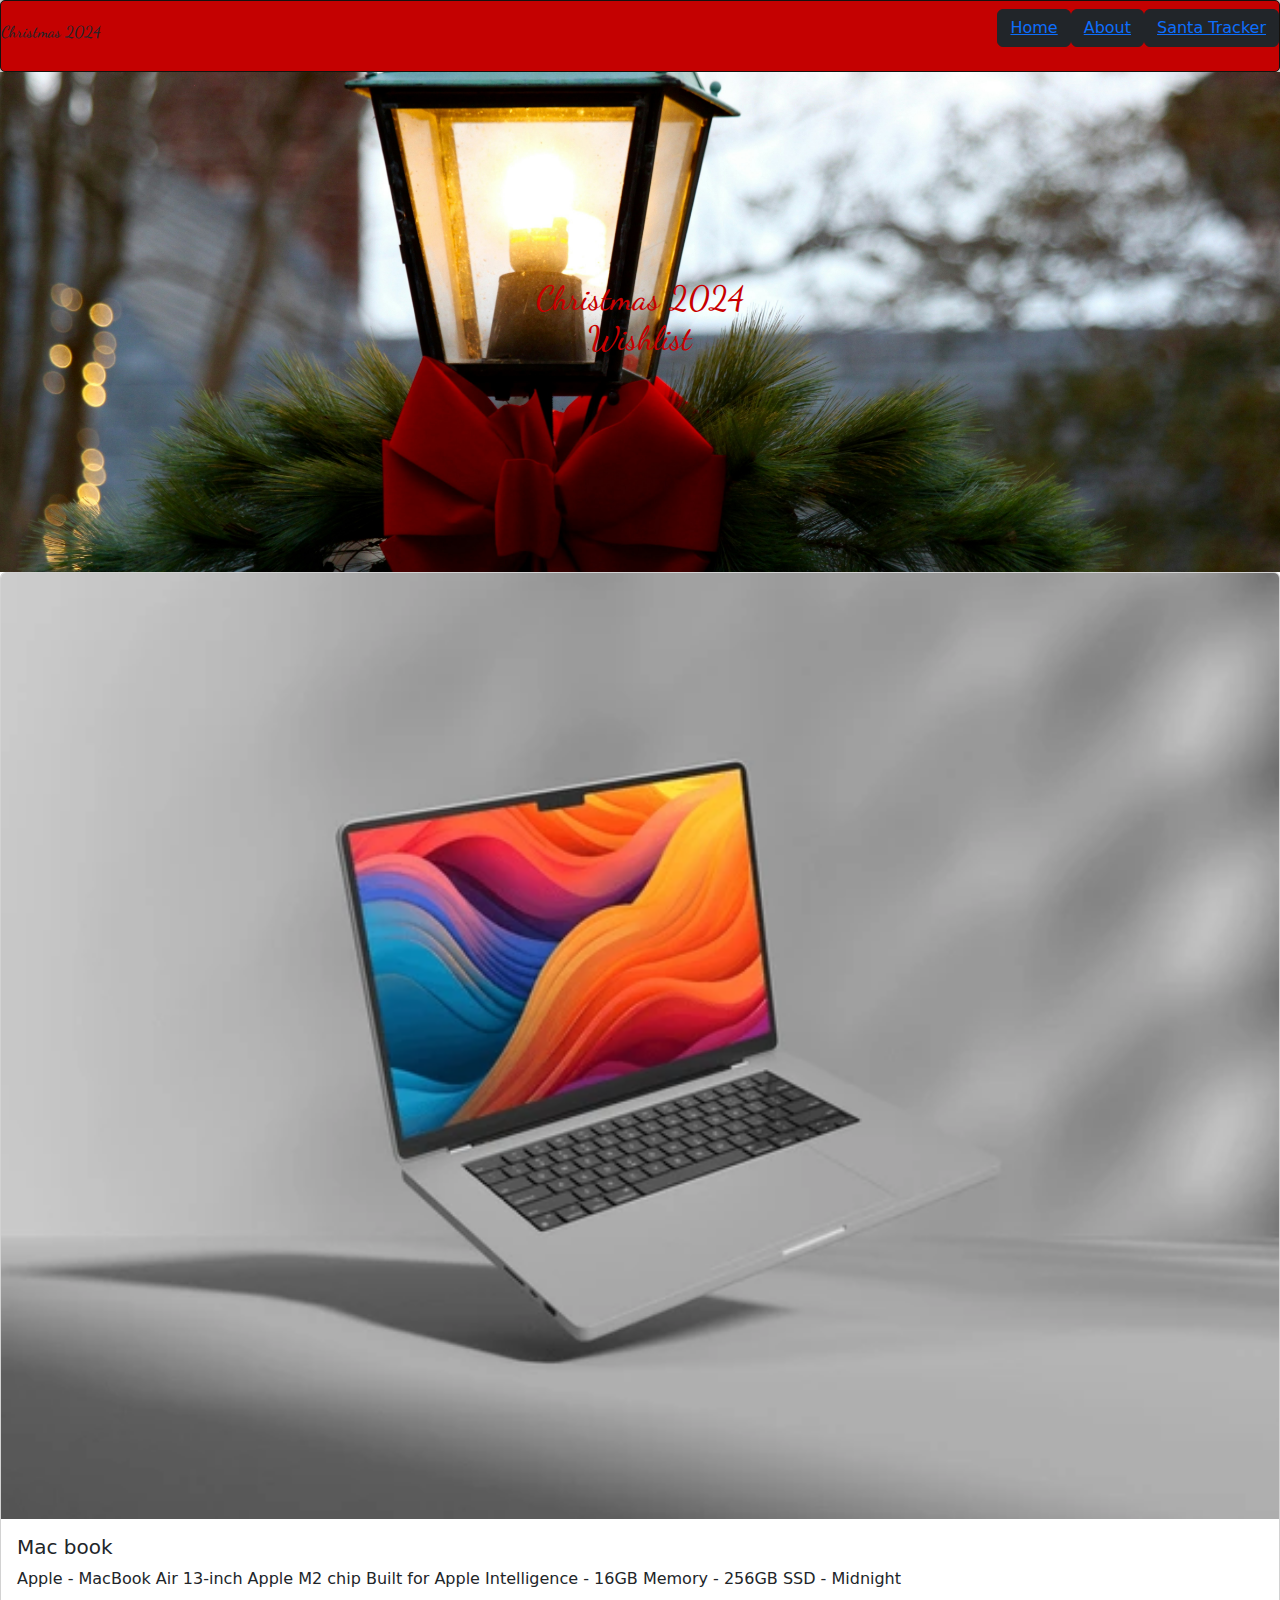
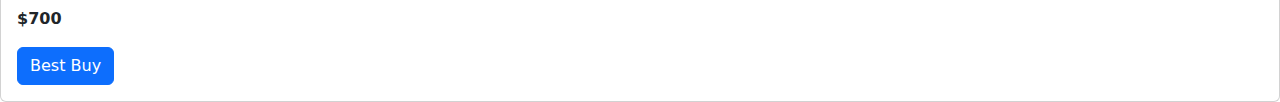
==== item1.html @ fcead488 "closer to finish" ====
<!DOCTYPE html>
<html lang="en">
    <head>
        <meta charset="utf-8">
        <meta name="viewport" content=""width=device-width, initial-scale="1.0">
        <!--bootstrap css-->
        <link href="https://cdn.jsdelivr.net/npm/bootstrap@5.3.3/dist/css/bootstrap.min.css" rel="stylesheet" integrity="sha384-QWTKZyjpPEjISv5WaRU9OFeRpok6YctnYmDr5pNlyT2bRjXh0JMhjY6hW+ALEwIH" crossorigin="anonymous">
        <!--bootstrap javasript-->
        <script src="https://cdn.jsdelivr.net/npm/bootstrap@5.3.3/dist/js/bootstrap.bundle.min.js" integrity="sha384-YvpcrYf0tY3lHB60NNkmXc5s9fDVZLESaAA55NDzOxhy9GkcIdslK1eN7N6jIeHz" crossorigin="anonymous"></script>
        <!--custom CSS-->
        <link rel="stylesheet" href="styles.css">
        <title> Christmas List 2024 || Jonathan Robinson</title>
        <link rel ="stylesheet" href="styles.css">
    </head>
    <body>
        <header class="header">
            <h1 class="logo">Christmas 2024</h1>
            <nav class="main-nav" id="main-nav">
                <ul class="main-nav" id="padding">
                <button class="btn btn-dark"><a href="index.html"> Home</a></button>
                <button class="btn btn-dark"><a href="about.html"> About</button></a>
                 <button class="btn btn-dark"> <a href="https://santatracker.google.com/"> Santa Tracker</a></button>
                </ul>
                </nav>
        </header>
       <div id="hero" class="hero">
        <h2 class="hero-title">
                Christmas 2024 
                <br>
                Wishlist

        </h2>
        </div>
        <div class="card-group">
            <div class="card">
              <img src="images/macbook-pro-2023-m2-chip-600nw-2328203513.webp" class="card-img-top" alt="...">
              <div class="card-body">
                <h5 class="card-title lobster">Mac book</h5>
                <p class="card-text cinzel">Apple - MacBook Air 13-inch Apple M2 chip Built for Apple Intelligence - 16GB Memory - 256GB SSD - Midnight </p>
                <P><strong>$700</strong></P>
                <p class="card-text"><small class="text-body-secondary"><a href="https://www.bestbuy.com/site/apple-macbook-air-13-inch-apple-m2-chip-built-for-apple-intelligence-16gb-memory-256gb-ssd-midnight/6602763.p?skuId=6602763" class="btn btn-primary">Best Buy</a></small></p>
              </div>
            </div>
            </html>
---- styles.css ----
@import url('https://fonts.googleapis.com/css2?family=Dancing+Script:wght@500&display=swap');

/******** fonts ********/ 
.logo{
    font-family: "Dancing Script", cursive;
  font-optical-sizing: auto;
  font-weight: 500;
  font-style: normal;
  font-size :100%;
  
}
.header{
    padding-top: .5em;
    padding-bottom: .5em;
    border: 1px solid #13120f;
    background-color:#c40101;
    box-shadow: 0px 0px 14px 0px rgb(0,0,0,0.75);
    border-radius: 5px;
}
#hero{
    background-image: url(images/josh-harrison-jY_fTS7ZE98-unsplash.jpg);
    background-repeat: no-repeat;
    background-size: cover;
    min-height:500px;
    background-position-y: center;
    background-position-x: center;
}
.hero{
    display: flex;
    align-items: center;
    justify-content: center;
}
.hero h2{
    color:rgb(200, 0, 0);
    text-align: center;

button{
    padding:200px;
}
}
.hero-title {
    font-family: "Dancing Script", cursive;
  font-optical-sizing: auto;
  font-weight: 500;
  font-style: normal;
  font-size: larger;
}


.two h2,
.two p {
    font-family: "Henny Penny", system-ui;
  font-size:large

}

.block_one {
    display:flex;

}
.two{
    padding:10%
}
.four p {
    color:#bf3100;
    font-family: "Flavors", serif;
  font-weight: 400;
  font-style: normal;
  font-size:x-large;
  
}
.five p{
    color:#13120F;
    font-family: "Jolly Lodger", serif;
  font-weight: 400;
  font-style: normal;
  font-size:xx-large;
  background-color: #2a4454aa;
  padding: 1%;
  
}
.seven p{
    color:#2a4454;
    font-family: "Nosifer", serif;
    font-weight: 400;
    font-style: normal;
    font-size:large;
    padding: 1%;
}
/*------ Responsive images ------*/

img {
    width:100%;
}
/*------ end Responsive images ------*/
/*=====================================
        CSS GRID RULES
=====================================*/



/*------ Tablet media Query ------*/
@media screen and (min-width:769px) {
.header,
.main-nav{
    display: flex;
}
.header{
    flex-direction: column;
    align-items: center;
    .header{
        width:80%;
        margin: 0 auto;
        max-width: 1150px;
    }
}
}
#hero {
    min-height:500px;
}
.hero h2 {
    font-size:2.1rem;
}
.container {
    grid-template-columns: 1fr 1fr ;
    grid-auto-rows: minmax(100px, auto);
}

/*------ End of tablet media query ------*/


/*------ Desktop media query ------*/
@media screen and (min-width: 1025px){
    .header{
        flex-direction: row;
        justify-content: space-between;
    }
}
.container{
    grid-template-columns:1fr 1fr 1fr;
}

/*------ End desktop media query ------*/

/*------ Large display media query ------*/
@media screen and (min-width: 1850px){
    .header{
        flex-direction: row;
        justify-content: space-between;
    }
}
/*------ End Large display media query ------*/

footer {
    margin-top: 0;
    background-color: #bf3000;
    font-family: "Nosifer", sans-serif;
    font-weight: 400;
    font-style: normal;
    background-image: url(images/beth-teutschmann-ed5KySP1tfQ-unsplash.jpg);
    background-repeat: no-repeat;
    background-size: cover;
    background-position-x:center;
    background-position-y:center;
    color:white;
    min-height: 300px
}

.copy{
    width: 200px;   
    text-align: center; 
    float: right;
    position: relative;
    top: 20px;
    right: 100px;
}
---- styles.css ----
@import url('https://fonts.googleapis.com/css2?family=Dancing+Script:wght@500&display=swap');

/******** fonts ********/ 
.logo{
    font-family: "Dancing Script", cursive;
  font-optical-sizing: auto;
  font-weight: 500;
  font-style: normal;
  font-size :100%;
  
}
.header{
    padding-top: .5em;
    padding-bottom: .5em;
    border: 1px solid #13120f;
    background-color:#c40101;
    box-shadow: 0px 0px 14px 0px rgb(0,0,0,0.75);
    border-radius: 5px;
}
#hero{
    background-image: url(images/josh-harrison-jY_fTS7ZE98-unsplash.jpg);
    background-repeat: no-repeat;
    background-size: cover;
    min-height:500px;
    background-position-y: center;
    background-position-x: center;
}
.hero{
    display: flex;
    align-items: center;
    justify-content: center;
}
.hero h2{
    color:rgb(200, 0, 0);
    text-align: center;

button{
    padding:200px;
}
}
.hero-title {
    font-family: "Dancing Script", cursive;
  font-optical-sizing: auto;
  font-weight: 500;
  font-style: normal;
  font-size: larger;
}


.two h2,
.two p {
    font-family: "Henny Penny", system-ui;
  font-size:large

}

.block_one {
    display:flex;

}
.two{
    padding:10%
}
.four p {
    color:#bf3100;
    font-family: "Flavors", serif;
  font-weight: 400;
  font-style: normal;
  font-size:x-large;
  
}
.five p{
    color:#13120F;
    font-family: "Jolly Lodger", serif;
  font-weight: 400;
  font-style: normal;
  font-size:xx-large;
  background-color: #2a4454aa;
  padding: 1%;
  
}
.seven p{
    color:#2a4454;
    font-family: "Nosifer", serif;
    font-weight: 400;
    font-style: normal;
    font-size:large;
    padding: 1%;
}
/*------ Responsive images ------*/

img {
    width:100%;
}
/*------ end Responsive images ------*/
/*=====================================
        CSS GRID RULES
=====================================*/



/*------ Tablet media Query ------*/
@media screen and (min-width:769px) {
.header,
.main-nav{
    display: flex;
}
.header{
    flex-direction: column;
    align-items: center;
    .header{
        width:80%;
        margin: 0 auto;
        max-width: 1150px;
    }
}
}
#hero {
    min-height:500px;
}
.hero h2 {
    font-size:2.1rem;
}
.container {
    grid-template-columns: 1fr 1fr ;
    grid-auto-rows: minmax(100px, auto);
}

/*------ End of tablet media query ------*/


/*------ Desktop media query ------*/
@media screen and (min-width: 1025px){
    .header{
        flex-direction: row;
        justify-content: space-between;
    }
}
.container{
    grid-template-columns:1fr 1fr 1fr;
}

/*------ End desktop media query ------*/

/*------ Large display media query ------*/
@media screen and (min-width: 1850px){
    .header{
        flex-direction: row;
        justify-content: space-between;
    }
}
/*------ End Large display media query ------*/

footer {
    margin-top: 0;
    background-color: #bf3000;
    font-family: "Nosifer", sans-serif;
    font-weight: 400;
    font-style: normal;
    background-image: url(images/beth-teutschmann-ed5KySP1tfQ-unsplash.jpg);
    background-repeat: no-repeat;
    background-size: cover;
    background-position-x:center;
    background-position-y:center;
    color:white;
    min-height: 300px
}

.copy{
    width: 200px;   
    text-align: center; 
    float: right;
    position: relative;
    top: 20px;
    right: 100px;
}
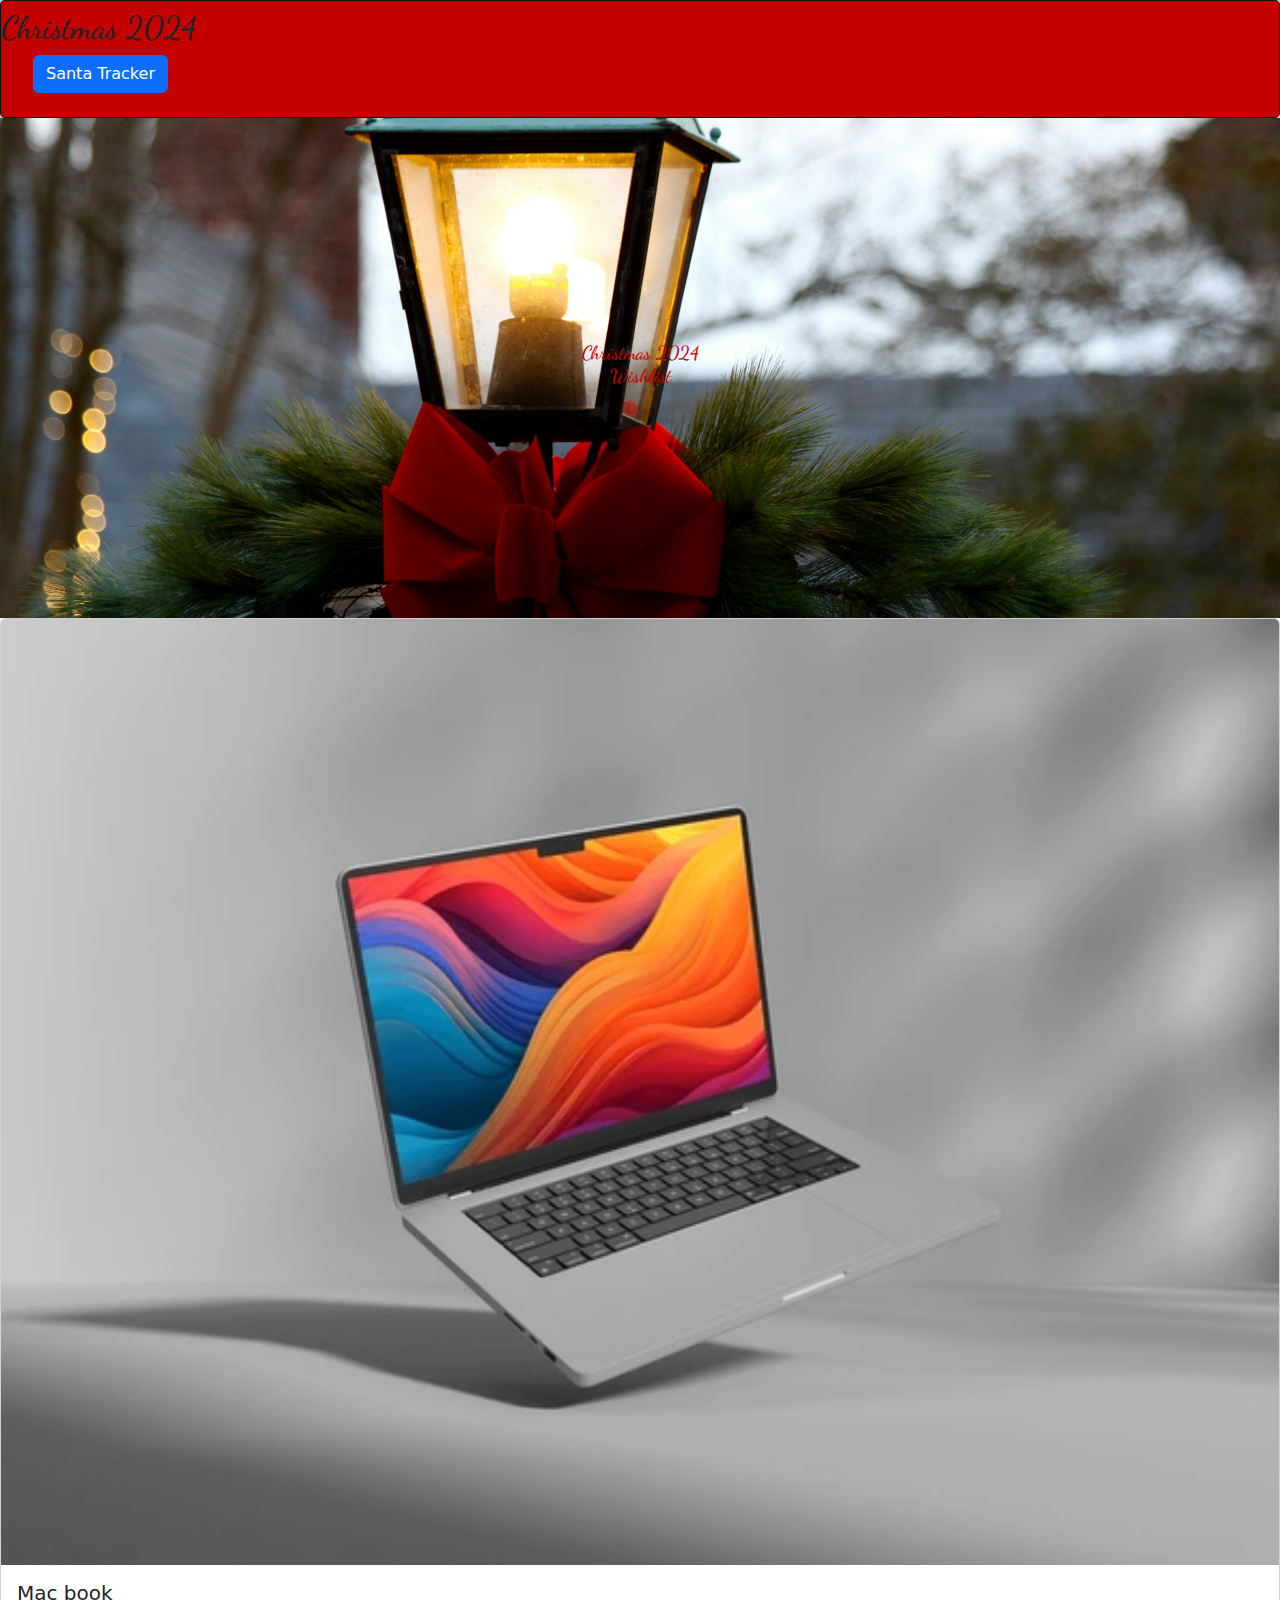
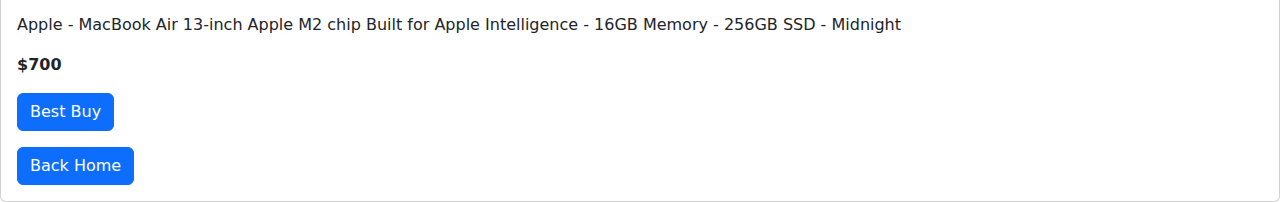
==== commit d9db135f: "finish" ====
--- a/item1.html
+++ b/item1.html
@@ -17,9 +17,7 @@
             <h1 class="logo">Christmas 2024</h1>
             <nav class="main-nav" id="main-nav">
                 <ul class="main-nav" id="padding">
-                <button class="btn btn-dark"><a href="index.html"> Home</a></button>
-                <button class="btn btn-dark"><a href="about.html"> About</button></a>
-                 <button class="btn btn-dark"> <a href="https://santatracker.google.com/"> Santa Tracker</a></button>
+                  <p class="card-text"><small class="text-body-secondary"><a href="https://www.noradsanta.org/en/" target="_blank" class="btn btn-primary">Santa Tracker</a></small></p>
                 </ul>
                 </nav>
         </header>
@@ -39,6 +37,7 @@
                 <p class="card-text cinzel">Apple - MacBook Air 13-inch Apple M2 chip Built for Apple Intelligence - 16GB Memory - 256GB SSD - Midnight </p>
                 <P><strong>$700</strong></P>
                 <p class="card-text"><small class="text-body-secondary"><a href="https://www.bestbuy.com/site/apple-macbook-air-13-inch-apple-m2-chip-built-for-apple-intelligence-16gb-memory-256gb-ssd-midnight/6602763.p?skuId=6602763" class="btn btn-primary">Best Buy</a></small></p>
+                <p class="card-text"><small class="text-body-secondary"><a href="index.html" target="_blank" class="btn btn-primary">Back Home</a></small></p>
               </div>
             </div>
             </html>--- a/styles.css
+++ b/styles.css
@@ -1,12 +1,19 @@
 @import url('https://fonts.googleapis.com/css2?family=Dancing+Script:wght@500&display=swap');
 
 /******** fonts ********/ 
+.wrapper {
+    display: grid;
+    grid-template-columns: minmax(230px, 1fr);
+    grid-gap:20px;
+    padding:20px;
+}
+
 .logo{
     font-family: "Dancing Script", cursive;
   font-optical-sizing: auto;
   font-weight: 500;
   font-style: normal;
-  font-size :100%;
+  font-size :xx-large;
   
 }
 .header{
@@ -99,78 +106,25 @@
 
 
 
-/*------ Tablet media Query ------*/
-@media screen and (min-width:769px) {
-.header,
-.main-nav{
-    display: flex;
-}
-.header{
-    flex-direction: column;
-    align-items: center;
-    .header{
-        width:80%;
-        margin: 0 auto;
-        max-width: 1150px;
+/* tablet media query****************/
+@media screen and (min-width: 764px) {
+    .wrapper {
+        display: grid;
+        grid-template-columns: repeat(2, minmax(230px, 1fr));
+        grid-gap:20px;
+        padding:20px;
     }
 }
-}
-#hero {
-    min-height:500px;
-}
-.hero h2 {
-    font-size:2.1rem;
-}
-.container {
-    grid-template-columns: 1fr 1fr ;
-    grid-auto-rows: minmax(100px, auto);
-}
 
-/*------ End of tablet media query ------*/
-
-
-/*------ Desktop media query ------*/
-@media screen and (min-width: 1025px){
-    .header{
-        flex-direction: row;
-        justify-content: space-between;
-    }
-}
-.container{
-    grid-template-columns:1fr 1fr 1fr;
-}
-
-/*------ End desktop media query ------*/
-
-/*------ Large display media query ------*/
-@media screen and (min-width: 1850px){
-    .header{
-        flex-direction: row;
-        justify-content: space-between;
+/* desktop media query****************/
+@media screen and (min-width: 1280px) {
+    .wrapper {
+        display: grid;
+        grid-template-columns: repeat(3, minmax(230px, 1fr));
+        grid-gap:20px;
+        padding:20px;
     }
 }
 /*------ End Large display media query ------*/
 
-footer {
-    margin-top: 0;
-    background-color: #bf3000;
-    font-family: "Nosifer", sans-serif;
-    font-weight: 400;
-    font-style: normal;
-    background-image: url(images/beth-teutschmann-ed5KySP1tfQ-unsplash.jpg);
-    background-repeat: no-repeat;
-    background-size: cover;
-    background-position-x:center;
-    background-position-y:center;
-    color:white;
-    min-height: 300px
-}
 
-.copy{
-    width: 200px;   
-    text-align: center; 
-    float: right;
-    position: relative;
-    top: 20px;
-    right: 100px;
-}--- a/styles.css
+++ b/styles.css
@@ -1,12 +1,19 @@
 @import url('https://fonts.googleapis.com/css2?family=Dancing+Script:wght@500&display=swap');
 
 /******** fonts ********/ 
+.wrapper {
+    display: grid;
+    grid-template-columns: minmax(230px, 1fr);
+    grid-gap:20px;
+    padding:20px;
+}
+
 .logo{
     font-family: "Dancing Script", cursive;
   font-optical-sizing: auto;
   font-weight: 500;
   font-style: normal;
-  font-size :100%;
+  font-size :xx-large;
   
 }
 .header{
@@ -99,78 +106,25 @@
 
 
 
-/*------ Tablet media Query ------*/
-@media screen and (min-width:769px) {
-.header,
-.main-nav{
-    display: flex;
-}
-.header{
-    flex-direction: column;
-    align-items: center;
-    .header{
-        width:80%;
-        margin: 0 auto;
-        max-width: 1150px;
+/* tablet media query****************/
+@media screen and (min-width: 764px) {
+    .wrapper {
+        display: grid;
+        grid-template-columns: repeat(2, minmax(230px, 1fr));
+        grid-gap:20px;
+        padding:20px;
     }
 }
-}
-#hero {
-    min-height:500px;
-}
-.hero h2 {
-    font-size:2.1rem;
-}
-.container {
-    grid-template-columns: 1fr 1fr ;
-    grid-auto-rows: minmax(100px, auto);
-}
 
-/*------ End of tablet media query ------*/
-
-
-/*------ Desktop media query ------*/
-@media screen and (min-width: 1025px){
-    .header{
-        flex-direction: row;
-        justify-content: space-between;
-    }
-}
-.container{
-    grid-template-columns:1fr 1fr 1fr;
-}
-
-/*------ End desktop media query ------*/
-
-/*------ Large display media query ------*/
-@media screen and (min-width: 1850px){
-    .header{
-        flex-direction: row;
-        justify-content: space-between;
+/* desktop media query****************/
+@media screen and (min-width: 1280px) {
+    .wrapper {
+        display: grid;
+        grid-template-columns: repeat(3, minmax(230px, 1fr));
+        grid-gap:20px;
+        padding:20px;
     }
 }
 /*------ End Large display media query ------*/
 
-footer {
-    margin-top: 0;
-    background-color: #bf3000;
-    font-family: "Nosifer", sans-serif;
-    font-weight: 400;
-    font-style: normal;
-    background-image: url(images/beth-teutschmann-ed5KySP1tfQ-unsplash.jpg);
-    background-repeat: no-repeat;
-    background-size: cover;
-    background-position-x:center;
-    background-position-y:center;
-    color:white;
-    min-height: 300px
-}
 
-.copy{
-    width: 200px;   
-    text-align: center; 
-    float: right;
-    position: relative;
-    top: 20px;
-    right: 100px;
-}